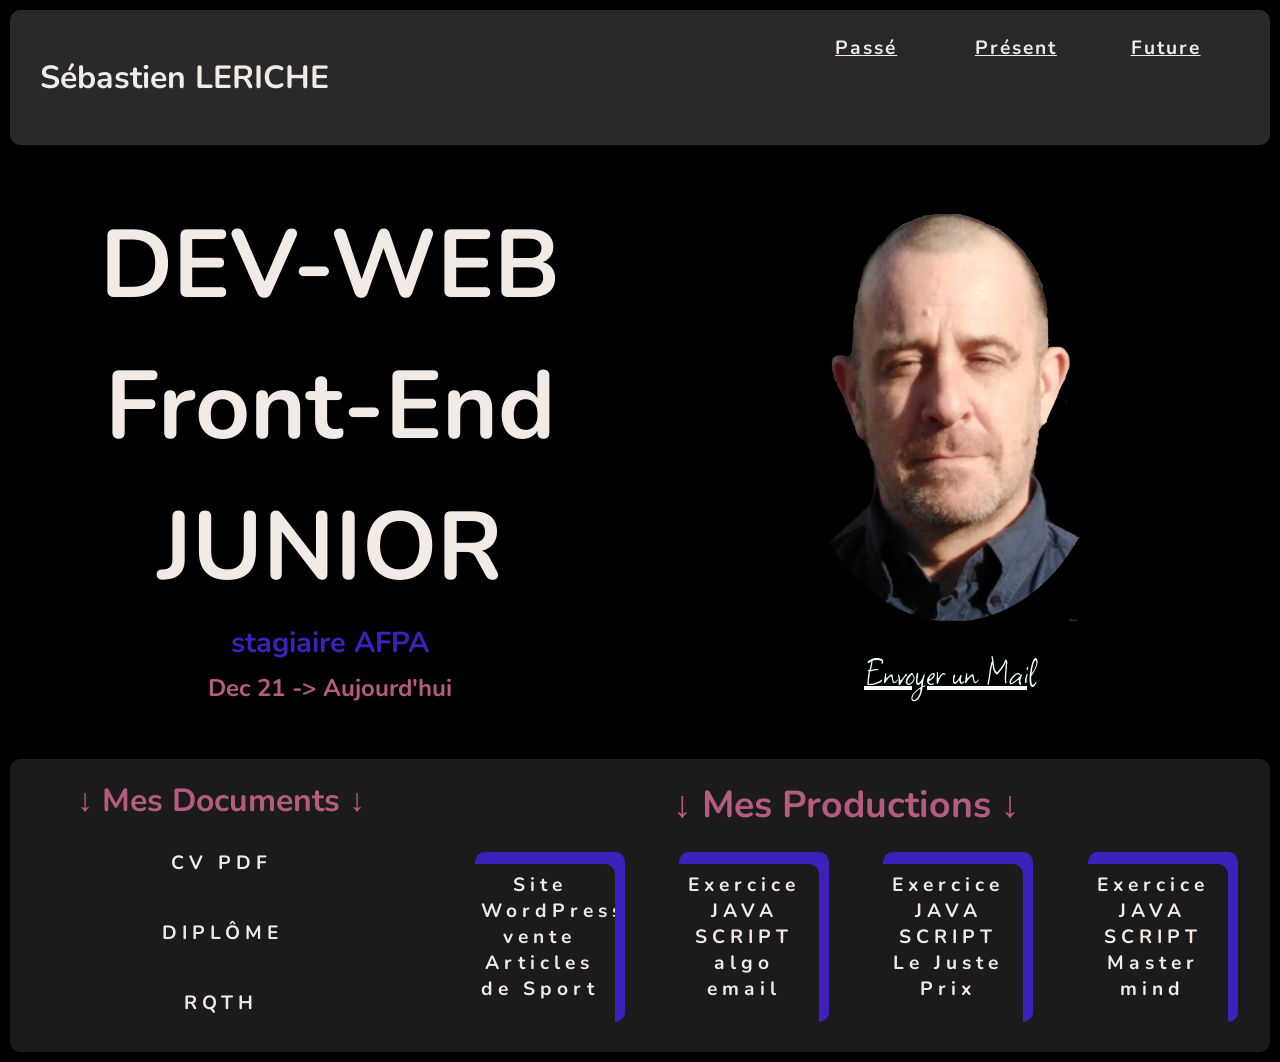
==== index.html @ edbfebfa "Add files via upload" ====
<!DOCTYPE html>
<html lang="fr">

<head>
    <meta charset="UTF-8" />
    <meta http-equiv="X-UA-Compatible" content="IE=edge" />
    <meta name="viewport" content="width=device-width, initial-scale=1.0" />
    <title>MonCVWEB</title>
    <link rel="stylesheet" href="style.css" />
</head>



<body>
    <nav>
        <div>
            <a href="./assets/docs/CV_2022-04-05_Sébastien_LERICHE.pdf" class="moa" id="bouton3" target="_blank">
                <h2>Sébastien LERICHE</h2>
            </a>

        </div>


        <ul>
            <li>
                <div>
                    <a href="./assets/images/MOIimg/manipTour.jpg" class="button3" id="bouton1" target="_blank"><span>Passé</span></a></div>
            </li>
            <li>
                <div>
                    <a href="./assets/images/MOIimg/moiBureau.jpg" class="button3" id="bouton2" target="_blank"><span>Présent</span></a></div>
            </li>
            <li>
                <div>
                    <a href="./assets/images/MOIimg/moi_future.jpg" class="button3" id="bouton3" target="_blank"><span>Future</span></a></div>
            </li>
        </ul>
    </nav>
    <header>
        <dsection class="header">
            <div class="header-left">
                <div class="header-left-container">
                    <h1>DEV-WEB</h1>
                    <h1>Front-End</h1>
                    <h1>JUNIOR</h1>
                    <h3>stagiaire AFPA</h3>
                    <h2>Dec 21 -> Aujourd'hui</h2>

                </div>
            </div>

            <div class="header-right">
                <div class="moi-mail">
                    <img src="assets/images/MOIimg/moiBCKpsdDetourePNG.png" alt="imageMoi" id="image-moi" />
                </div>
                <div class="lmessage">
                    <a href="mailto:sebmana21@gmail.com" target="_blank" style="color: azure;" class="menu">Envoyer un Mail</a>
                </div>

            </div>

            </section>
    </header>
    <section class="infos">
        <div class="infos-right">

            <div class="documents">
                <h3>&darr; Mes Documents &darr;</h3>

                <a href="./assets/docs/CV_2022-04-05_Sébastien_LERICHE.pdf" class="button" id="bouton3" target="_blank">CV PDF</a>
                <a href="./assets/docs/diplome.jpeg " class="button" id="bouton3" target="_blank">DIPLÔME</a>
                <a href="./assets/docs/RQTH.pdf " class="button" id="bouton3" target="_blank ">RQTH</a>
            </div>


        </div>

        </div>

        <div class="infos-left ">
            <div class="darr">
                <h3>&darr; Mes Productions &darr;</h3>
            </div>

            <div class="productions">

                <a href="https://newandisport.themecloud.dev/_tc/trial.php?t=0f11a50d" class="button2 " id="bouton1" target="_blank ">Site WordPress vente Articles de Sport</a>
                <a href="./assets/PROD/adresse-mail-valide/index.html " class="button2 " id="bouton1" target="_blank ">Exercice JAVA SCRIPT algo  email</a>
                <a href="./assets/PROD/le juste prix/index.html " class="button2 " id="bouton1" target="_blank "> Exercice JAVA SCRIPT Le Juste Prix</a>
                <a href="./assets/PROD/MasterMind/index.html " class="button2 " id="bouton1" target="_blank ">Exercice JAVA SCRIPT Master mind</a>


            </div>
        </div>

    </section>
</body>
<script src="main.js "></script>

</html>
---- style.css ----
/*ok on commence par spécifier la ou les police  en important en local*/

@font-face {
    font-family: "font-1";
    src: url(./assets/fonts/FontUnrar/Nunito/Nunito-VariableFont_wght.ttf);
}

@font-face {
    font-family: "font-2";
    src: url(./assets/fonts/FontUnrar/Square_Peg/SquarePeg-Regular.ttf);
}

* {
    font-family: "font-1";
    margin: 0;
    padding: 5px;
    box-sizing: border-box;
}

li {
    list-style: none;
    font-size: 1rem;
    font-weight: bold;
    cursor: pointer;
    color: #b55b82;
    text-align: center;
}


/* .monmail {
    cursor: pointer;
    font-size: 1.6rem;
    text-align: center;
    color: #5481f3;
    margin-right: 70px;
} */

body {
    min-height: 100vh;
    background: rgb(0, 0, 0);
    color: #f2ebe5;
}

nav {
    display: grid;
    grid-template-columns: 62% 38%;
    padding: 10px 20px;
    background: rgb(42, 41, 41);
    border-radius: 10px;
}

.moa {
    text-decoration: none;
}

nav ul {
    display: grid;
    grid-template-columns: 33% 33% 33%;
    text-decoration: underline;
}

nav h2 {
    font-size: 2rem;
    color: #f2ebe5;
}

span {
    pointer-events: none;
    font: size 0.5em;
    position: relative;
}

#bouton1 {
    position: relative;
    overflow: hidden;
    background: none;
    color: #f2ebe5;
    font-size: 1.2rem;
    cursor: pointer;
    border-radius: 10px;
    outline: none;
    border: none;
    padding: 0.5rem 1rem;
}

#bouton2 {
    position: relative;
    overflow: hidden;
    background: none;
    color: #f2ebe5;
    font-size: 1.2rem;
    cursor: pointer;
    border-radius: 10px;
    outline: none;
    border: none;
    padding: 0.5rem 1rem;
}

#bouton3 {
    position: relative;
    overflow: hidden;
    background: none;
    color: #f2ebe5;
    font-size: 1.2rem;
    cursor: pointer;
    border-radius: 10px;
    outline: none;
    border: none;
    padding: 0.5rem 1rem;
}

#bouton1::before {
    --size: 0;
    content: "";
    position: absolute;
    left: var(--y);
    top: var(--y);
    background: radial-gradient(circle closest-side, #b55b82, transparent);
    width: var(--size);
    height: var(--size);
    transform: translate(-50%, -50%);
    transform: 0.2s ease;
}

#bouton2::before {
    --size: 0;
    content: "";
    position: absolute;
    left: var(--y);
    top: var(--y);
    background: radial-gradient(circle closest-side, #b55b82, transparent);
    width: var(--size);
    height: var(--size);
    transform: translate(-50%, -50%);
    transform: 0.2s ease;
}

#bouton3::before {
    --size: 0;
    content: "";
    position: absolute;
    left: var(--y);
    top: var(--y);
    background: radial-gradient(circle closest-side, #b55b82, transparent);
    width: var(--size);
    height: var(--size);
    transform: translate(-50%, -50%);
    transform: 0.2s ease;
}

#bouton1:hover::before {
    --size: 200px;
}

#bouton2:hover::before {
    --size: 200px;
}

#bouton3:hover::before {
    --size: 200px;
}

.menu {
    display: flex;
    text-align: center;
    font-family: "font-2", sans-serif;
    font-size: 2.5rem;
    text-align: center;
}


/* .header {
    display: flex;
    justify-content: space-around;
    margin: 30px auto;
} */

.header {
    display: flex;
    flex-direction: row;
    justify-content: space-around;
    align-items: center;
    margin: 30px auto;
}

.header-left-container {
    display: flex;
    flex-direction: column;
    align-items: center;
    justify-content: space-around;
    height: 80%;
    width: 100%;
}

.header-left {
    display: flex;
    justify-content: space-around;
    width: 100%;
}

h1 {
    font-size: 6rem;
    color: #f2ebe5;
}

.header-right {
    width: 100%;
}

p {
    text-align: center;
    width: 100%;
}

#image-moi {
    width: 100%;
    margin: 0 auto;
}

.lmessage {
    display: flex;
    justify-content: center;
    width: 100%;
    margin: 0 auto;
}

.header-left-container h3 {
    color: #3e21bd;
    font-size: 1.8rem;
}

.header-left-container h2 {
    color: #b55b82;
    font-size: 1.5rem;
}

.infos {
    display: flex;
    background: rgb(28, 27, 27);
    border-radius: 10px;
}

.infos-left {
    width: 67%;
}

.darr {
    font-size: 2rem;
    display: flex;
    flex-direction: column;
    align-items: center;
    color: #b55b82;
}

.productions {
    display: flex;
    flex-direction: row;
    align-items: center;
    justify-content: space-around;
    height: 80%;
    width: 100%;
}

.h4 {
    color: red;
}

.infos-right {
    width: 33%;
    display: flex;
    flex-direction: row;
    align-items: center;
}

.documents h3 {
    font-size: 2rem;
}

.documents {
    display: flex;
    flex-direction: column;
    align-items: center;
    justify-content: space-around;
    height: 100%;
    width: 100%;
    color: #b55b82;
}

.button {
    cursor: pointer;
    border: none;
    background: #b55b82;
    color: #f2ebe5;
    width: 150px;
    height: 40px;
    padding: 10px 0;
    border-radius: 5px;
    font-weight: bold;
    letter-spacing: 5px;
    text-align: center;
    margin: 15px;
    text-decoration: none;
}

.button2 {
    cursor: pointer;
    border: none;
    background: #386df2;
    color: #f2ebe5;
    width: 150px;
    height: 170px;
    padding: 10px 0;
    border-radius: 5px;
    font-weight: bold;
    letter-spacing: 5px;
    margin: 5px;
    text-align: center;
    text-decoration: none;
    box-shadow: 10px -12px #3e21bd;
}

.button3 {
    cursor: pointer;
    border: none;
    background: #386df2;
    color: #f2ebe5;
    width: 150px;
    height: 170px;
    /* padding: 10px 0; */
    border-radius: 20px;
    font-weight: bold;
    letter-spacing: 2px;
    /* margin: 5px; */
    text-align: center;
    text-decoration: none;
}


/*************RESPONSIVE*******************/

@media screen and (max-width: 870px) {
    h1 {
        font-size: 2rem;
    }
}

@media screen and (max-width: 592px) {
    nav {
        display: flex;
        flex-direction: column;
    }
    nav ul {
        font-size: 0.3rem;
        display: flex;
        flex-direction: column;
    }
    .header {
        display: block;
        align-items: center;
    }
    .infos {
        display: block;
        align-items: center;
        text-align: center;
    }
    .infos-right {
        margin-left: 50px;
    }
    .infos-left {
        margin-left: 50px;
    }
    .documents {
        display: flex;
        flex-direction: column;
        align-items: baseline;
        justify-content: space-around;
        height: 100%;
        width: 100%;
    }
    .productions {
        display: flex;
        flex-direction: column;
        align-items: center;
        justify-content: space-around;
        height: 100%;
        width: 100%;
    }
    nav h2 {
        text-align: center;
        align-items: center;
    }
    header h2 {
        text-align: center;
    }
}
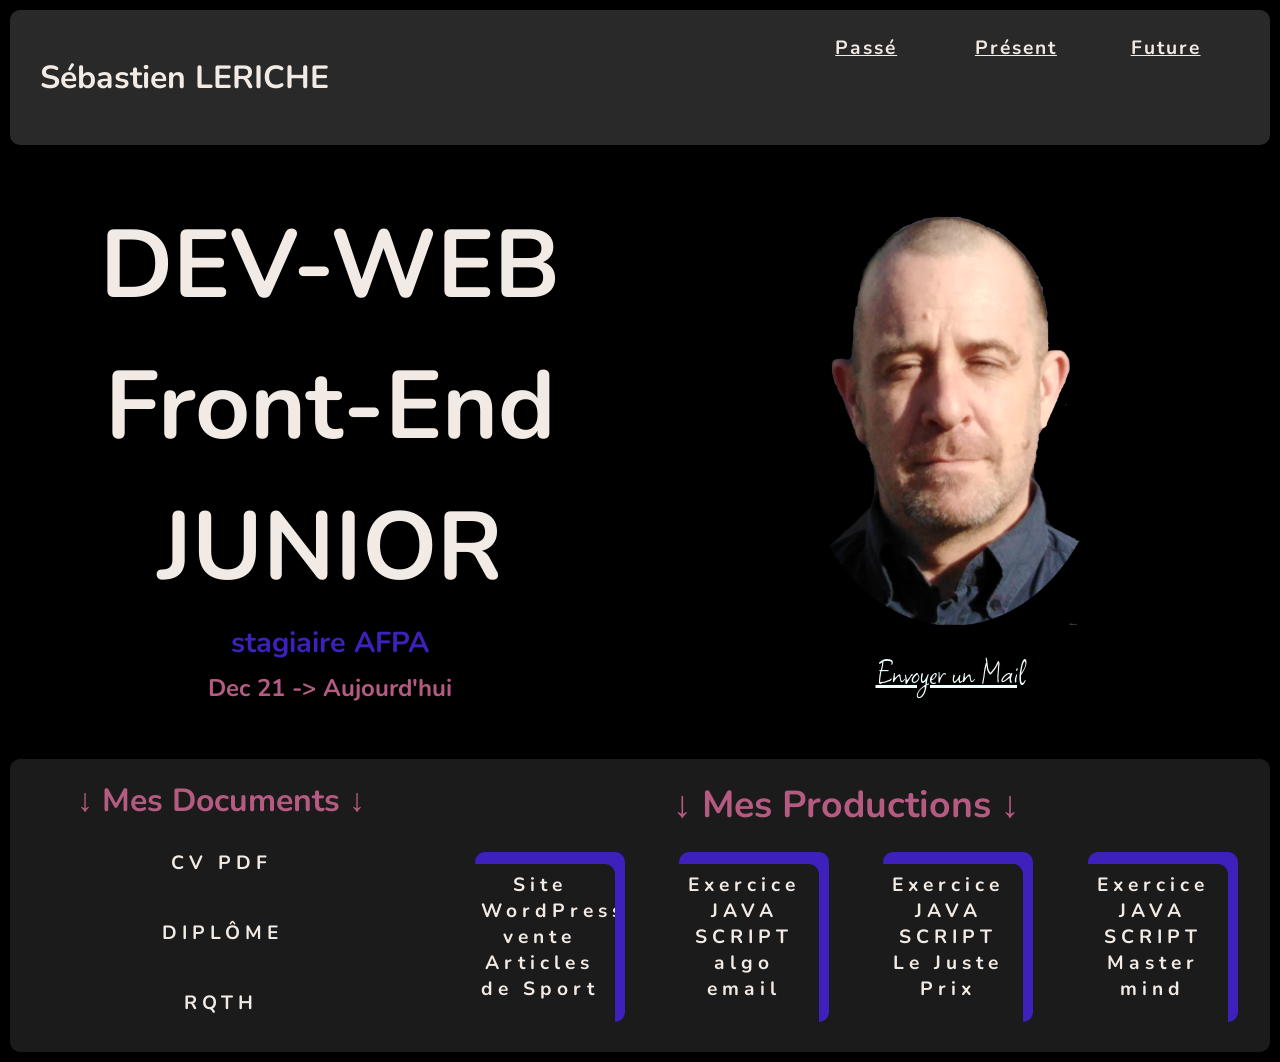
==== commit f5bd08ba: "Add files via upload" ====
--- a/index.html
+++ b/index.html
@@ -54,7 +54,7 @@
                     <img src="assets/images/MOIimg/moiBCKpsdDetourePNG.png" alt="imageMoi" id="image-moi" />
                 </div>
                 <div class="lmessage">
-                    <a href="mailto:sebmana21@gmail.com" target="_blank" style="color: azure;" class="menu">Envoyer un Mail</a>
+                    <a href="mailto:sebmana21@gmail.com" target="_blank" id="idmenu" style="color: azure;">Envoyer un Mail</a>
                 </div>
 
             </div>
--- a/style.css
+++ b/style.css
@@ -160,14 +160,6 @@
     --size: 200px;
 }
 
-.menu {
-    display: flex;
-    text-align: center;
-    font-family: "font-2", sans-serif;
-    font-size: 2.5rem;
-    text-align: center;
-}
-
 
 /* .header {
     display: flex;
@@ -218,10 +210,17 @@
 }
 
 .lmessage {
+    font-family: "font-2", sans-serif;
+    font-size: 2.2rem;
     display: flex;
     justify-content: center;
     width: 100%;
     margin: 0 auto;
+    text-align: center;
+}
+
+#idmenu {
+    font-family: "font-2", sans-serif;
 }
 
 .header-left-container h3 {
@@ -392,4 +391,7 @@
     header h2 {
         text-align: center;
     }
+    .lmessage {
+        font-size: 1rem;
+    }
 }
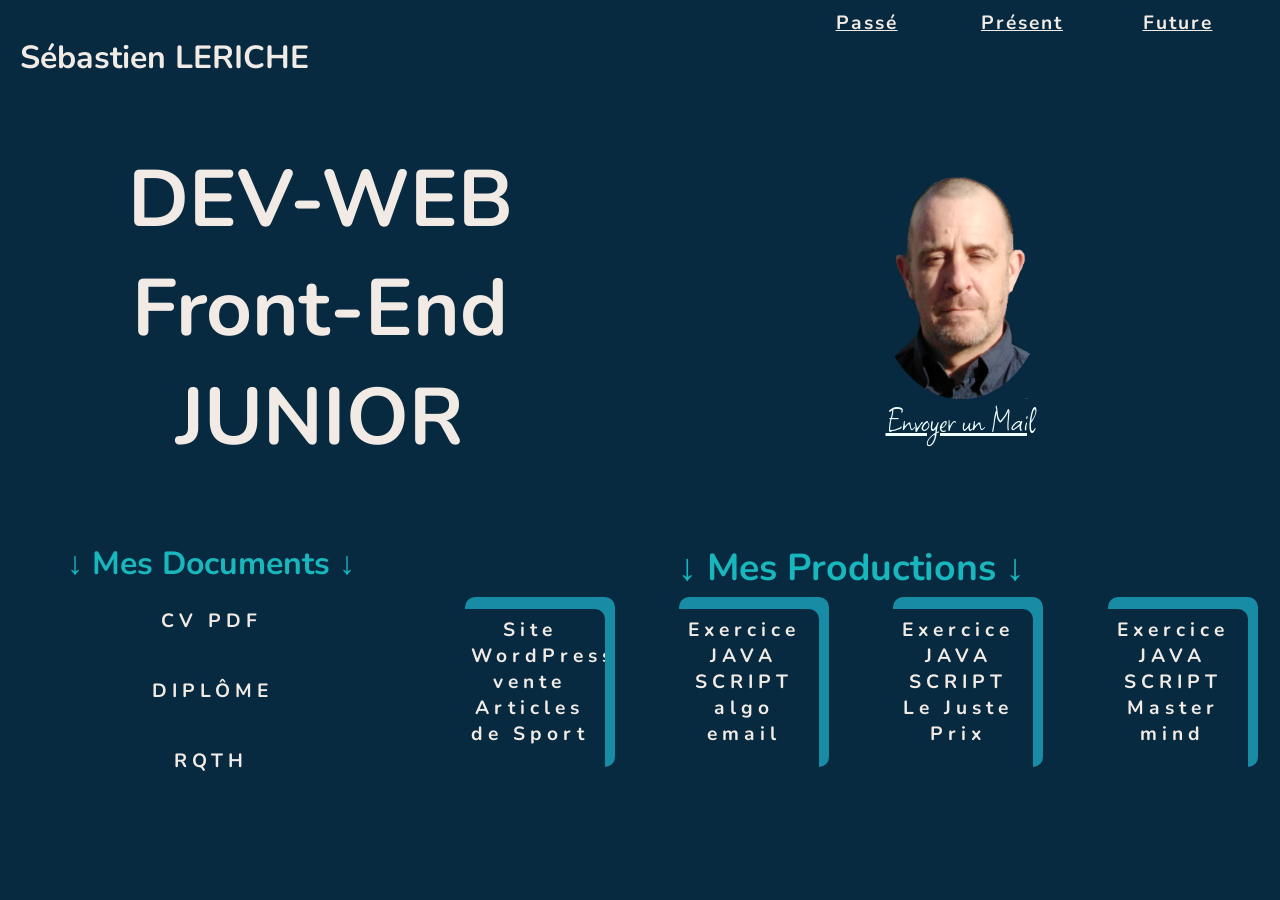
==== commit 3352b7ad: "Add files via upload" ====
--- a/index.html
+++ b/index.html
@@ -43,8 +43,6 @@
                     <h1>DEV-WEB</h1>
                     <h1>Front-End</h1>
                     <h1>JUNIOR</h1>
-                    <h3>stagiaire AFPA</h3>
-                    <h2>Dec 21 -> Aujourd'hui</h2>
 
                 </div>
             </div>
@@ -53,11 +51,20 @@
                 <div class="moi-mail">
                     <img src="assets/images/MOIimg/moiBCKpsdDetourePNG.png" alt="imageMoi" id="image-moi" />
                 </div>
+                <!-- <div class="stagiaire">
+                    <h3>stagiaire AFPA</h3>
+                    <h2>Dec 21 -> Aujourd'hui</h2>
+                </div> -->
+
+
                 <div class="lmessage">
                     <a href="mailto:sebmana21@gmail.com" target="_blank" id="idmenu" style="color: azure;">Envoyer un Mail</a>
                 </div>
 
             </div>
+
+            </section>
+            <section class="separation">
 
             </section>
     </header>
--- a/style.css
+++ b/style.css
@@ -13,7 +13,8 @@
 * {
     font-family: "font-1";
     margin: 0;
-    padding: 5px;
+    /* à la base le padding est à 5px */
+    padding: 0;
     box-sizing: border-box;
 }
 
@@ -22,7 +23,7 @@
     font-size: 1rem;
     font-weight: bold;
     cursor: pointer;
-    color: #b55b82;
+    color: #18b7be;
     text-align: center;
 }
 
@@ -36,8 +37,8 @@
 } */
 
 body {
-    min-height: 100vh;
-    background: rgb(0, 0, 0);
+    /* min-height: 100vh; */
+    background: #072a40;
     color: #f2ebe5;
 }
 
@@ -45,7 +46,7 @@
     display: grid;
     grid-template-columns: 62% 38%;
     padding: 10px 20px;
-    background: rgb(42, 41, 41);
+    background: #072a40;
     border-radius: 10px;
 }
 
@@ -115,7 +116,7 @@
     position: absolute;
     left: var(--y);
     top: var(--y);
-    background: radial-gradient(circle closest-side, #b55b82, transparent);
+    background: radial-gradient(circle closest-side, #3498c6, transparent);
     width: var(--size);
     height: var(--size);
     transform: translate(-50%, -50%);
@@ -128,7 +129,7 @@
     position: absolute;
     left: var(--y);
     top: var(--y);
-    background: radial-gradient(circle closest-side, #b55b82, transparent);
+    background: radial-gradient(circle closest-side, #3498c6, transparent);
     width: var(--size);
     height: var(--size);
     transform: translate(-50%, -50%);
@@ -141,7 +142,7 @@
     position: absolute;
     left: var(--y);
     top: var(--y);
-    background: radial-gradient(circle closest-side, #b55b82, transparent);
+    background: radial-gradient(circle closest-side, #3498c6, transparent);
     width: var(--size);
     height: var(--size);
     transform: translate(-50%, -50%);
@@ -191,7 +192,7 @@
 }
 
 h1 {
-    font-size: 6rem;
+    font-size: 5rem;
     color: #f2ebe5;
 }
 
@@ -205,8 +206,15 @@
 }
 
 #image-moi {
-    width: 100%;
+    display: flex;
+    width: 50%;
     margin: 0 auto;
+    align-items: center;
+}
+
+.stagiaire {
+    display: flex;
+    align-items: center;
 }
 
 .lmessage {
@@ -224,18 +232,19 @@
 }
 
 .header-left-container h3 {
-    color: #3e21bd;
+    color: #178ca4;
     font-size: 1.8rem;
 }
 
 .header-left-container h2 {
-    color: #b55b82;
+    color: #18b7be;
     font-size: 1.5rem;
 }
 
 .infos {
-    display: flex;
-    background: rgb(28, 27, 27);
+    margin-top: 70px;
+    display: flex;
+    background: #072a40;
     border-radius: 10px;
 }
 
@@ -248,7 +257,7 @@
     display: flex;
     flex-direction: column;
     align-items: center;
-    color: #b55b82;
+    color: #18b7be;
 }
 
 .productions {
@@ -282,13 +291,13 @@
     justify-content: space-around;
     height: 100%;
     width: 100%;
-    color: #b55b82;
+    color: #18b7be;
 }
 
 .button {
     cursor: pointer;
     border: none;
-    background: #b55b82;
+    background: #18b7be;
     color: #f2ebe5;
     width: 150px;
     height: 40px;
@@ -304,7 +313,7 @@
 .button2 {
     cursor: pointer;
     border: none;
-    background: #386df2;
+    background: #18b7be;
     color: #f2ebe5;
     width: 150px;
     height: 170px;
@@ -315,13 +324,13 @@
     margin: 5px;
     text-align: center;
     text-decoration: none;
-    box-shadow: 10px -12px #3e21bd;
+    box-shadow: 10px -12px #178ca4;
 }
 
 .button3 {
     cursor: pointer;
     border: none;
-    background: #386df2;
+    background: #178ca4;
     color: #f2ebe5;
     width: 150px;
     height: 170px;
@@ -392,6 +401,6 @@
         text-align: center;
     }
     .lmessage {
-        font-size: 1rem;
+        font-size: 0.9rem;
     }
 }
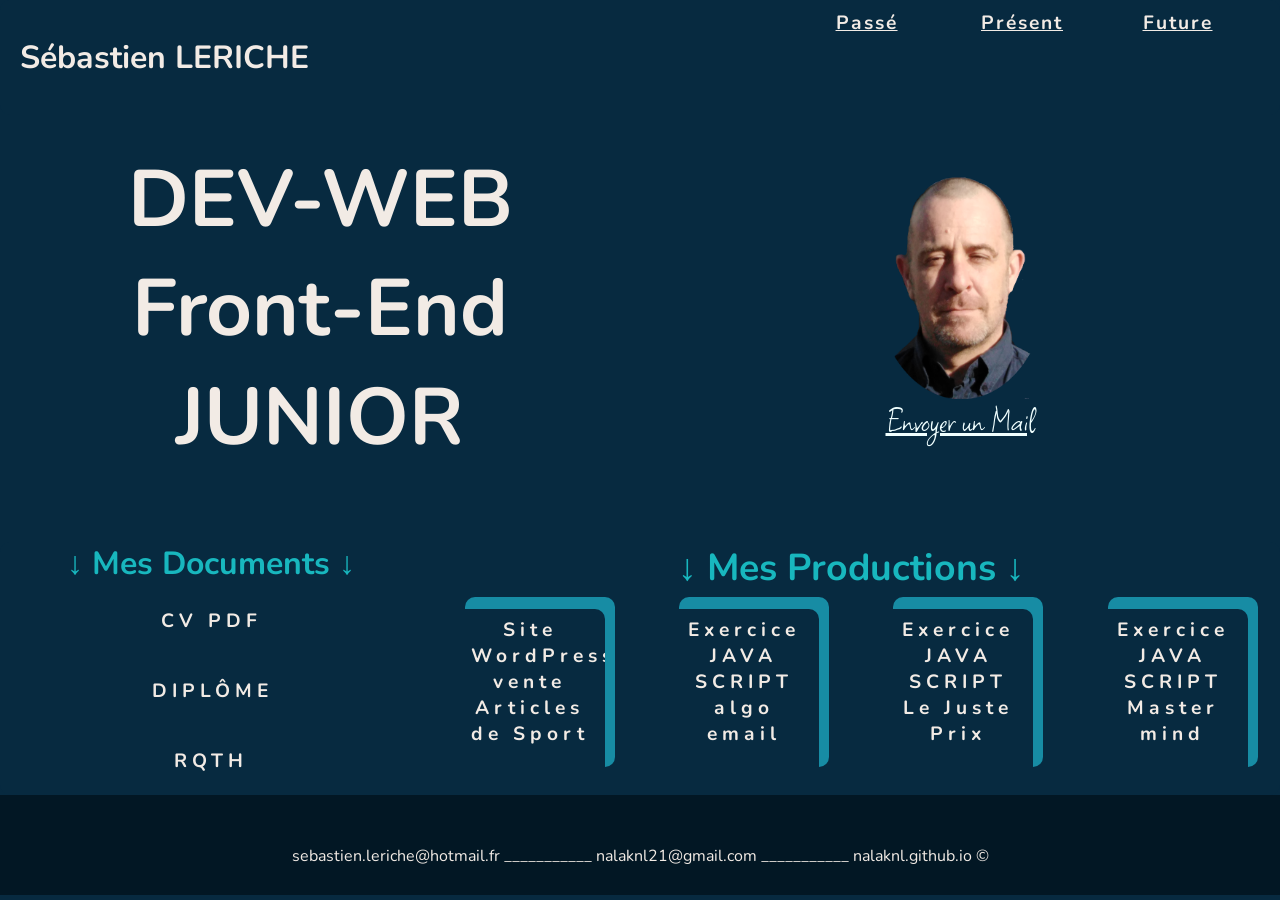
==== commit e1b71200: "Add files via upload" ====
--- a/index.html
+++ b/index.html
@@ -101,6 +101,14 @@
         </div>
 
     </section>
+    <footer>
+        <div class="copydroit">
+
+            <p id="rcopy">sebastien.leriche@hotmail.fr ___________ nalaknl21@gmail.com ___________ nalaknl.github.io ©</p>
+
+
+        </div>
+    </footer>
 </body>
 <script src="main.js "></script>
 
--- a/style.css
+++ b/style.css
@@ -343,6 +343,21 @@
     text-decoration: none;
 }
 
+.copydroit {
+    display: flex;
+    background: #021724;
+    height: 100px;
+}
+
+.copytxt {
+    padding-top: 50px;
+}
+
+#rcopy {
+    padding-top: 50px;
+    text-align: center;
+}
+
 
 /*************RESPONSIVE*******************/
 
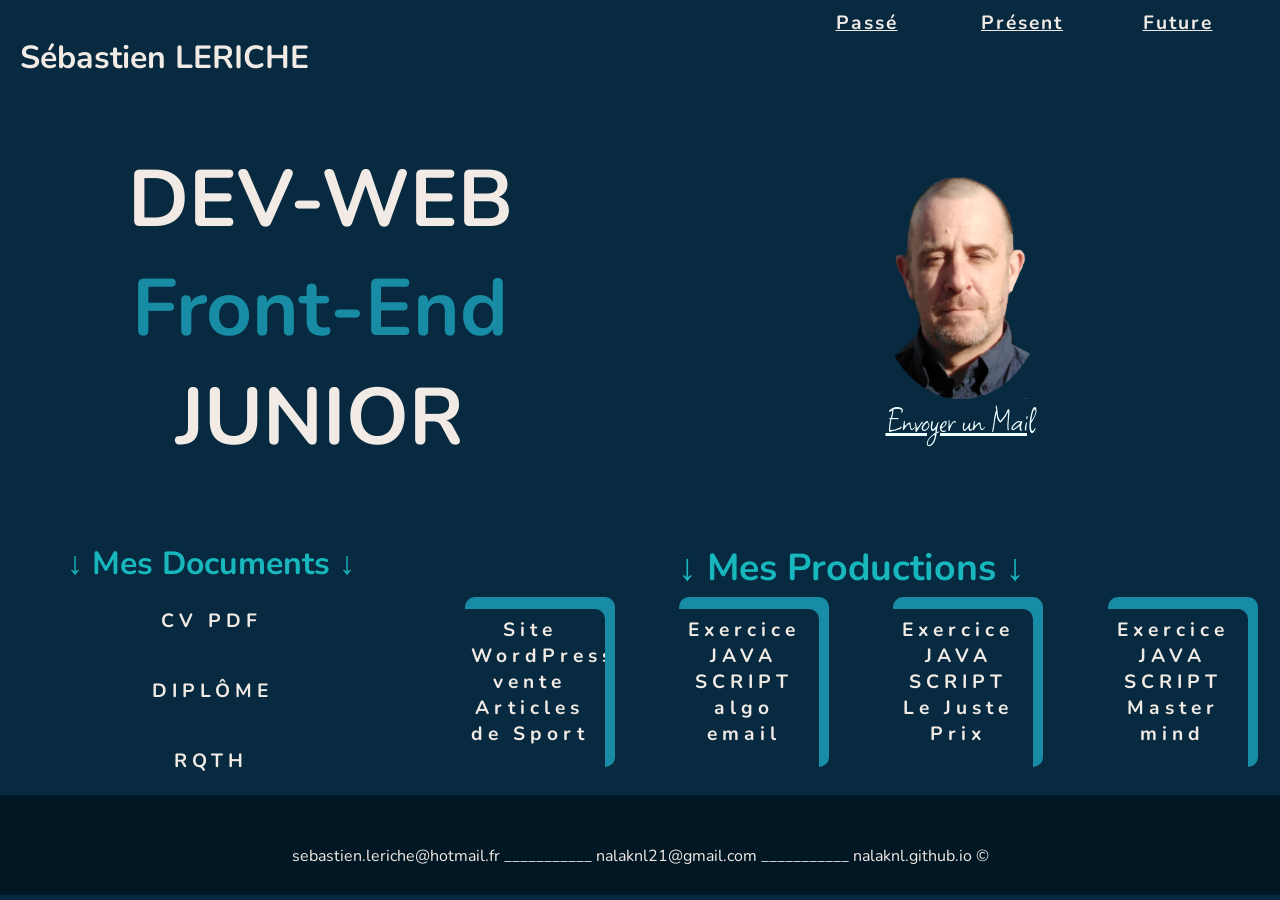
==== commit 40a0a97c: "Add files via upload" ====
--- a/index.html
+++ b/index.html
@@ -41,7 +41,7 @@
             <div class="header-left">
                 <div class="header-left-container">
                     <h1>DEV-WEB</h1>
-                    <h1>Front-End</h1>
+                    <h1 id="coldif">Front-End</h1>
                     <h1>JUNIOR</h1>
 
                 </div>
--- a/style.css
+++ b/style.css
@@ -196,6 +196,10 @@
     color: #f2ebe5;
 }
 
+#coldif {
+    color: #178ca4;
+}
+
 .header-right {
     width: 100%;
 }
@@ -387,7 +391,7 @@
         text-align: center;
     }
     .infos-right {
-        margin-left: 50px;
+        margin-left: 70px;
     }
     .infos-left {
         margin-left: 50px;
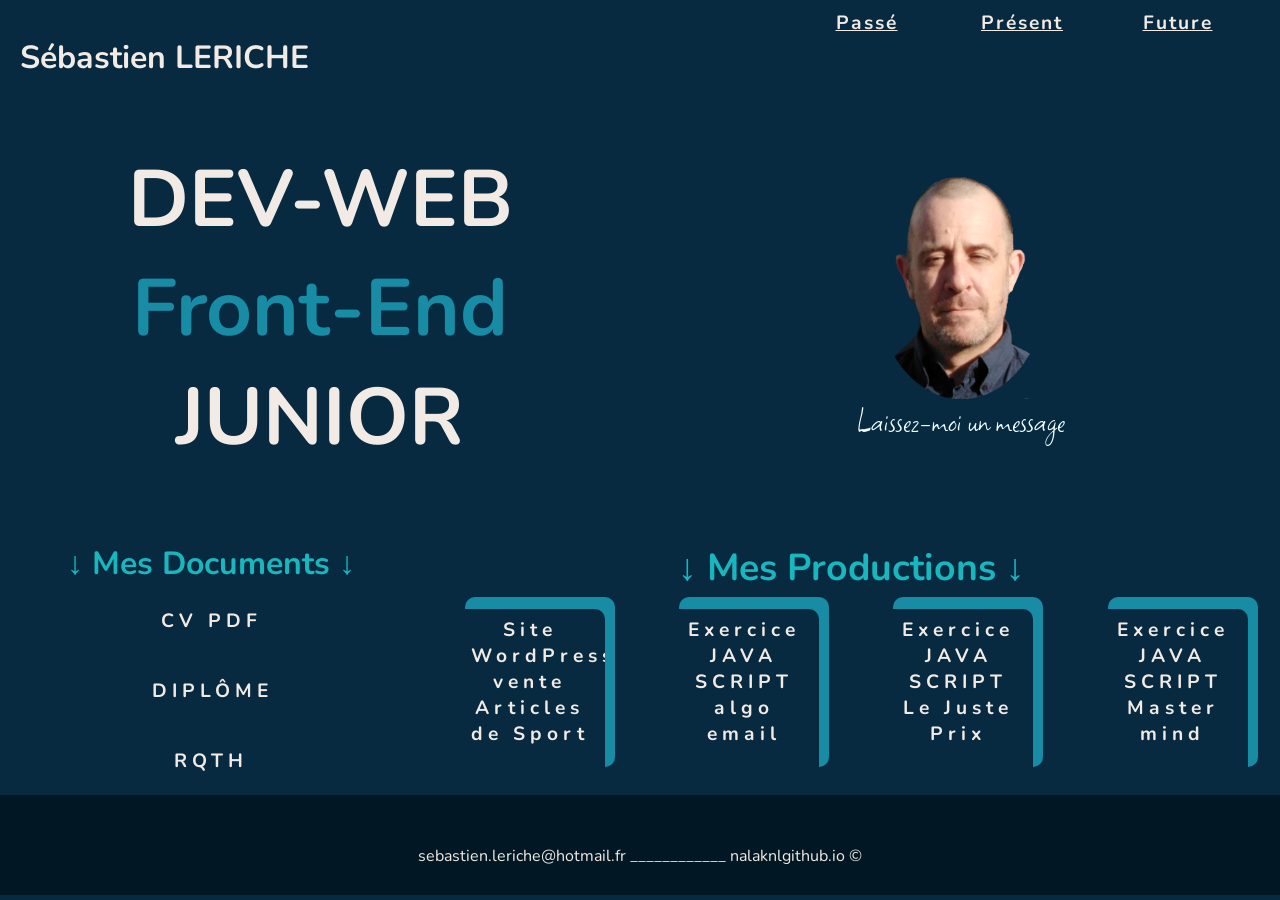
==== commit 26cc3929: "Add files via upload" ====
--- a/index.html
+++ b/index.html
@@ -58,7 +58,8 @@
 
 
                 <div class="lmessage">
-                    <a href="mailto:sebmana21@gmail.com" target="_blank" id="idmenu" style="color: azure;">Envoyer un Mail</a>
+                    <a href="mailto:sebmana21@gmail.com" target="_blank" id="idmenu" style="color: azure;">
+                        Laissez-moi un message</a>
                 </div>
 
             </div>
@@ -92,9 +93,11 @@
             <div class="productions">
 
                 <a href="https://newandisport.themecloud.dev/_tc/trial.php?t=0f11a50d" class="button2 " id="bouton1" target="_blank ">Site WordPress vente Articles de Sport</a>
-                <a href="./assets/PROD/adresse-mail-valide/index.html " class="button2 " id="bouton1" target="_blank ">Exercice JAVA SCRIPT algo  email</a>
-                <a href="./assets/PROD/le juste prix/index.html " class="button2 " id="bouton1" target="_blank "> Exercice JAVA SCRIPT Le Juste Prix</a>
-                <a href="./assets/PROD/MasterMind/index.html " class="button2 " id="bouton1" target="_blank ">Exercice JAVA SCRIPT Master mind</a>
+                <a href="./assets/PROD/adresse-mail-valide/index.html " class="button2 " id="bouton1" target="_blank ">Exercice JAVA SCRIPT algo email</a>
+                <a href="./assets/PROD/le juste prix/index.html " class="button2 " id="bouton1" target="_blank ">
+                    Exercice JAVA SCRIPT Le Juste Prix</a>
+                <a href="./assets/PROD/MasterMind/index.html " class="button2 " id="bouton1" target="_blank ">Exercice
+                    JAVA SCRIPT Master mind</a>
 
 
             </div>
@@ -104,7 +107,7 @@
     <footer>
         <div class="copydroit">
 
-            <p id="rcopy">sebastien.leriche@hotmail.fr ___________ nalaknl21@gmail.com ___________ nalaknl.github.io ©</p>
+            <p id="rcopy">sebastien.leriche@hotmail.fr ____________ nalaknlgithub.io ©</p>
 
 
         </div>
--- a/style.css
+++ b/style.css
@@ -231,8 +231,13 @@
     text-align: center;
 }
 
+.lmessage:hover {
+    transform: scale(1.2);
+}
+
 #idmenu {
     font-family: "font-2", sans-serif;
+    text-decoration: none;
 }
 
 .header-left-container h3 {
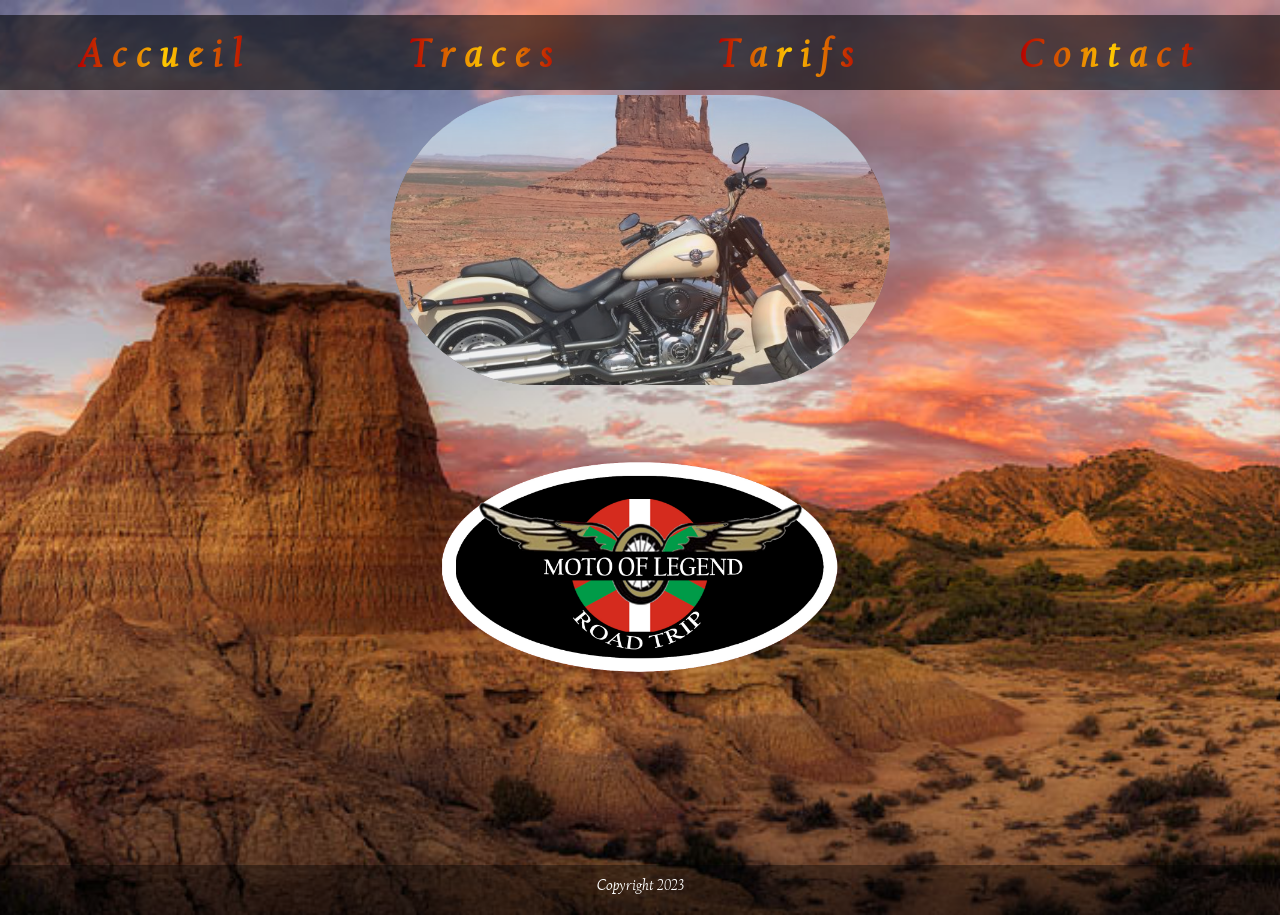
==== commit a62e87d8: "premier" ====
--- a/index.html
+++ b/index.html
@@ -1,118 +1,52 @@
-<!DOCTYPE html>
-<html lang="fr">
-
-<head>
-    <meta charset="UTF-8" />
-    <meta http-equiv="X-UA-Compatible" content="IE=edge" />
-    <meta name="viewport" content="width=device-width, initial-scale=1.0" />
-    <title>MonCVWEB</title>
-    <link rel="stylesheet" href="style.css" />
-</head>
-
-
-
-<body>
-    <nav>
-        <div>
-            <a href="./assets/docs/CV_2022-04-05_Sébastien_LERICHE.pdf" class="moa" id="bouton3" target="_blank">
-                <h2>Sébastien LERICHE</h2>
-            </a>
-
-        </div>
-
-
-        <ul>
-            <li>
-                <div>
-                    <a href="./assets/images/MOIimg/manipTour.jpg" class="button3" id="bouton1" target="_blank"><span>Passé</span></a></div>
-            </li>
-            <li>
-                <div>
-                    <a href="./assets/images/MOIimg/moiBureau.jpg" class="button3" id="bouton2" target="_blank"><span>Présent</span></a></div>
-            </li>
-            <li>
-                <div>
-                    <a href="./assets/images/MOIimg/moi_future.jpg" class="button3" id="bouton3" target="_blank"><span>Future</span></a></div>
-            </li>
-        </ul>
-    </nav>
-    <header>
-        <dsection class="header">
-            <div class="header-left">
-                <div class="header-left-container">
-                    <h1>DEV-WEB</h1>
-                    <h1 id="coldif">Front-End</h1>
-                    <h1>JUNIOR</h1>
-
-                </div>
-            </div>
-
-            <div class="header-right">
-                <div class="moi-mail">
-                    <img src="assets/images/MOIimg/moiBCKpsdDetourePNG.png" alt="imageMoi" id="image-moi" />
-                </div>
-                <!-- <div class="stagiaire">
-                    <h3>stagiaire AFPA</h3>
-                    <h2>Dec 21 -> Aujourd'hui</h2>
-                </div> -->
-
-
-                <div class="lmessage">
-                    <a href="mailto:sebmana21@gmail.com" target="_blank" id="idmenu" style="color: azure;">
-                        Laissez-moi un message</a>
-                </div>
-
-            </div>
-
-            </section>
-            <section class="separation">
-
-            </section>
-    </header>
-    <section class="infos">
-        <div class="infos-right">
-
-            <div class="documents">
-                <h3>&darr; Mes Documents &darr;</h3>
-
-                <a href="./assets/docs/CV_2022-04-05_Sébastien_LERICHE.pdf" class="button" id="bouton3" target="_blank">CV PDF</a>
-                <a href="./assets/docs/diplome.jpeg " class="button" id="bouton3" target="_blank">DIPLÔME</a>
-                <a href="./assets/docs/RQTH.pdf " class="button" id="bouton3" target="_blank ">RQTH</a>
-            </div>
-
-
-        </div>
-
-        </div>
-
-        <div class="infos-left ">
-            <div class="darr">
-                <h3>&darr; Mes Productions &darr;</h3>
-            </div>
-
-            <div class="productions">
-
-                <a href="https://newandisport.themecloud.dev/_tc/trial.php?t=0f11a50d" class="button2 " id="bouton1" target="_blank ">Site WordPress vente Articles de Sport</a>
-                <a href="./assets/PROD/adresse-mail-valide/index.html " class="button2 " id="bouton1" target="_blank ">Exercice JAVA SCRIPT algo email</a>
-                <a href="./assets/PROD/le juste prix/index.html " class="button2 " id="bouton1" target="_blank ">
-                    Exercice JAVA SCRIPT Le Juste Prix</a>
-                <a href="./assets/PROD/MasterMind/index.html " class="button2 " id="bouton1" target="_blank ">Exercice
-                    JAVA SCRIPT Master mind</a>
-
-
-            </div>
-        </div>
-
-    </section>
-    <footer>
-        <div class="copydroit">
-
-            <p id="rcopy">sebastien.leriche@hotmail.fr ____________ nalaknlgithub.io ©</p>
-
-
-        </div>
-    </footer>
-</body>
-<script src="main.js "></script>
-
+<!DOCTYPE html>
+<html lang="en">
+
+<head>
+  <meta charset="UTF-8">
+  <meta http-equiv="X-UA-Compatible" content="IE=edge">
+  <meta name="viewport" content="width=device-width, initial-scale=1.0">
+  <title>Document</title>
+  <link rel="stylesheet" href="./style.css">
+
+</head>
+
+
+<body>
+  <nav class="nav">
+    <a href="#"> <span>Accueil</span></a>
+    <a href="#"> <span>Traces</span></a>
+    <a href="#"> <span>Tarifs</span></a>
+    <a href="#"> <span>Contact</span></a>
+  </nav>
+
+
+  <div class="container">
+
+
+    <div class="container-middle">
+      <div class="carousel">
+        <img src="./assets/images/harley-600028_960_720.jpg" alt="Image 1">
+        <img src=" ./assets/images/HD_Group3_Day1-46.jpg" alt="Image 2">
+        <img src=" ./assets/images/IMG_3948.jpg" alt="Image 3">
+      </div>
+    </div>
+    <div class="container-top">
+      <div class="golo">
+        <img src="./assets/logo/logo-roadtrip-001-moto-droit_CMIEUX!!!PNG.png" alt="">
+      </div>
+    </div>
+
+  </div>
+
+  <footer>
+    <div class="copyright">Copyright 2023</div>
+  </footer>
+
+
+  <script src="./index.js"></script>
+
+</body>
+
+
+
 </html>
--- a/style.css
+++ b/style.css
@@ -1,430 +1,141 @@
-/*ok on commence par spécifier la ou les police  en important en local*/
-
-@font-face {
-    font-family: "font-1";
-    src: url(./assets/fonts/FontUnrar/Nunito/Nunito-VariableFont_wght.ttf);
-}
-
-@font-face {
-    font-family: "font-2";
-    src: url(./assets/fonts/FontUnrar/Square_Peg/SquarePeg-Regular.ttf);
-}
-
-* {
-    font-family: "font-1";
-    margin: 0;
-    /* à la base le padding est à 5px */
-    padding: 0;
-    box-sizing: border-box;
-}
-
-li {
-    list-style: none;
-    font-size: 1rem;
-    font-weight: bold;
-    cursor: pointer;
-    color: #18b7be;
-    text-align: center;
-}
-
-
-/* .monmail {
-    cursor: pointer;
-    font-size: 1.6rem;
-    text-align: center;
-    color: #5481f3;
-    margin-right: 70px;
-} */
-
-body {
-    /* min-height: 100vh; */
-    background: #072a40;
-    color: #f2ebe5;
-}
-
-nav {
-    display: grid;
-    grid-template-columns: 62% 38%;
-    padding: 10px 20px;
-    background: #072a40;
-    border-radius: 10px;
-}
-
-.moa {
-    text-decoration: none;
-}
-
-nav ul {
-    display: grid;
-    grid-template-columns: 33% 33% 33%;
-    text-decoration: underline;
-}
-
-nav h2 {
-    font-size: 2rem;
-    color: #f2ebe5;
-}
-
-span {
-    pointer-events: none;
-    font: size 0.5em;
-    position: relative;
-}
-
-#bouton1 {
-    position: relative;
-    overflow: hidden;
-    background: none;
-    color: #f2ebe5;
-    font-size: 1.2rem;
-    cursor: pointer;
-    border-radius: 10px;
-    outline: none;
-    border: none;
-    padding: 0.5rem 1rem;
-}
-
-#bouton2 {
-    position: relative;
-    overflow: hidden;
-    background: none;
-    color: #f2ebe5;
-    font-size: 1.2rem;
-    cursor: pointer;
-    border-radius: 10px;
-    outline: none;
-    border: none;
-    padding: 0.5rem 1rem;
-}
-
-#bouton3 {
-    position: relative;
-    overflow: hidden;
-    background: none;
-    color: #f2ebe5;
-    font-size: 1.2rem;
-    cursor: pointer;
-    border-radius: 10px;
-    outline: none;
-    border: none;
-    padding: 0.5rem 1rem;
-}
-
-#bouton1::before {
-    --size: 0;
-    content: "";
-    position: absolute;
-    left: var(--y);
-    top: var(--y);
-    background: radial-gradient(circle closest-side, #3498c6, transparent);
-    width: var(--size);
-    height: var(--size);
-    transform: translate(-50%, -50%);
-    transform: 0.2s ease;
-}
-
-#bouton2::before {
-    --size: 0;
-    content: "";
-    position: absolute;
-    left: var(--y);
-    top: var(--y);
-    background: radial-gradient(circle closest-side, #3498c6, transparent);
-    width: var(--size);
-    height: var(--size);
-    transform: translate(-50%, -50%);
-    transform: 0.2s ease;
-}
-
-#bouton3::before {
-    --size: 0;
-    content: "";
-    position: absolute;
-    left: var(--y);
-    top: var(--y);
-    background: radial-gradient(circle closest-side, #3498c6, transparent);
-    width: var(--size);
-    height: var(--size);
-    transform: translate(-50%, -50%);
-    transform: 0.2s ease;
-}
-
-#bouton1:hover::before {
-    --size: 200px;
-}
-
-#bouton2:hover::before {
-    --size: 200px;
-}
-
-#bouton3:hover::before {
-    --size: 200px;
-}
-
-
-/* .header {
-    display: flex;
-    justify-content: space-around;
-    margin: 30px auto;
-} */
-
-.header {
-    display: flex;
-    flex-direction: row;
-    justify-content: space-around;
-    align-items: center;
-    margin: 30px auto;
-}
-
-.header-left-container {
-    display: flex;
-    flex-direction: column;
-    align-items: center;
-    justify-content: space-around;
-    height: 80%;
-    width: 100%;
-}
-
-.header-left {
-    display: flex;
-    justify-content: space-around;
-    width: 100%;
-}
-
-h1 {
-    font-size: 5rem;
-    color: #f2ebe5;
-}
-
-#coldif {
-    color: #178ca4;
-}
-
-.header-right {
-    width: 100%;
-}
-
-p {
-    text-align: center;
-    width: 100%;
-}
-
-#image-moi {
-    display: flex;
-    width: 50%;
-    margin: 0 auto;
-    align-items: center;
-}
-
-.stagiaire {
-    display: flex;
-    align-items: center;
-}
-
-.lmessage {
-    font-family: "font-2", sans-serif;
-    font-size: 2.2rem;
-    display: flex;
-    justify-content: center;
-    width: 100%;
-    margin: 0 auto;
-    text-align: center;
-}
-
-.lmessage:hover {
-    transform: scale(1.2);
-}
-
-#idmenu {
-    font-family: "font-2", sans-serif;
-    text-decoration: none;
-}
-
-.header-left-container h3 {
-    color: #178ca4;
-    font-size: 1.8rem;
-}
-
-.header-left-container h2 {
-    color: #18b7be;
-    font-size: 1.5rem;
-}
-
-.infos {
-    margin-top: 70px;
-    display: flex;
-    background: #072a40;
-    border-radius: 10px;
-}
-
-.infos-left {
-    width: 67%;
-}
-
-.darr {
-    font-size: 2rem;
-    display: flex;
-    flex-direction: column;
-    align-items: center;
-    color: #18b7be;
-}
-
-.productions {
-    display: flex;
-    flex-direction: row;
-    align-items: center;
-    justify-content: space-around;
-    height: 80%;
-    width: 100%;
-}
-
-.h4 {
-    color: red;
-}
-
-.infos-right {
-    width: 33%;
-    display: flex;
-    flex-direction: row;
-    align-items: center;
-}
-
-.documents h3 {
-    font-size: 2rem;
-}
-
-.documents {
-    display: flex;
-    flex-direction: column;
-    align-items: center;
-    justify-content: space-around;
-    height: 100%;
-    width: 100%;
-    color: #18b7be;
-}
-
-.button {
-    cursor: pointer;
-    border: none;
-    background: #18b7be;
-    color: #f2ebe5;
-    width: 150px;
-    height: 40px;
-    padding: 10px 0;
-    border-radius: 5px;
-    font-weight: bold;
-    letter-spacing: 5px;
-    text-align: center;
-    margin: 15px;
-    text-decoration: none;
-}
-
-.button2 {
-    cursor: pointer;
-    border: none;
-    background: #18b7be;
-    color: #f2ebe5;
-    width: 150px;
-    height: 170px;
-    padding: 10px 0;
-    border-radius: 5px;
-    font-weight: bold;
-    letter-spacing: 5px;
-    margin: 5px;
-    text-align: center;
-    text-decoration: none;
-    box-shadow: 10px -12px #178ca4;
-}
-
-.button3 {
-    cursor: pointer;
-    border: none;
-    background: #178ca4;
-    color: #f2ebe5;
-    width: 150px;
-    height: 170px;
-    /* padding: 10px 0; */
-    border-radius: 20px;
-    font-weight: bold;
-    letter-spacing: 2px;
-    /* margin: 5px; */
-    text-align: center;
-    text-decoration: none;
-}
-
-.copydroit {
-    display: flex;
-    background: #021724;
-    height: 100px;
-}
-
-.copytxt {
-    padding-top: 50px;
-}
-
-#rcopy {
-    padding-top: 50px;
-    text-align: center;
-}
-
-
-/*************RESPONSIVE*******************/
-
-@media screen and (max-width: 870px) {
-    h1 {
-        font-size: 2rem;
-    }
-}
-
-@media screen and (max-width: 592px) {
-    nav {
-        display: flex;
-        flex-direction: column;
-    }
-    nav ul {
-        font-size: 0.3rem;
-        display: flex;
-        flex-direction: column;
-    }
-    .header {
-        display: block;
-        align-items: center;
-    }
-    .infos {
-        display: block;
-        align-items: center;
-        text-align: center;
-    }
-    .infos-right {
-        margin-left: 70px;
-    }
-    .infos-left {
-        margin-left: 50px;
-    }
-    .documents {
-        display: flex;
-        flex-direction: column;
-        align-items: baseline;
-        justify-content: space-around;
-        height: 100%;
-        width: 100%;
-    }
-    .productions {
-        display: flex;
-        flex-direction: column;
-        align-items: center;
-        justify-content: space-around;
-        height: 100%;
-        width: 100%;
-    }
-    nav h2 {
-        text-align: center;
-        align-items: center;
-    }
-    header h2 {
-        text-align: center;
-    }
-    .lmessage {
-        font-size: 0.9rem;
-    }
+@import url(https://fonts.googleapis.com/css?family=Open+Sans);
+
+@font-face {
+  font-family: "califr";
+  src: url(./assets/fonts/CALIFI.TTF);
+}
+
+* {
+  margin: 0;
+  padding: 0;
+  /* border: 0.5px solid red; */
+  box-sizing: border-box;
+}
+
+body {
+  position: relative;
+  /* background: #111; */
+  background: url(./assets/images/fondDeCanyon.png) center/cover;
+  min-height: 100vh;
+  /* font-family: "Open Sans", Impact; */
+  font-family: "califr";
+  /* width: 100%; */
+  /* height: 100%; */
+}
+
+/* **************NAVNAVNAV************* */
+
+nav {
+  display: flex;
+  justify-content: space-around;
+  top: 0;
+  /* place la nav tout en haut de la page */
+  width: 100%;
+  height: 75px;
+  background-color: rgba(0, 0, 0, 0.584);
+  font-weight: 800;
+
+}
+
+
+
+
+nav,
+a {
+  margin-top: 15px;
+  font-size: 2.5rem;
+  text-decoration: none;
+  letter-spacing: 10px;
+
+}
+
+span {
+  background-image: linear-gradient(to right, rgb(181, 0, 0), rgb(255, 200, 0), rgb(181, 0, 0));
+  -webkit-background-clip: text;
+  background-clip: text;
+  -webkit-text-fill-color: transparent;
+}
+
+/* *************CONTAINER************* */
+
+
+.container-top {
+  display: flex;
+  justify-content: center;
+  padding-top: -20px;
+  /* réduit le padding en haut à 10px */
+  padding-bottom: -20px;
+  /* réduit le padding en bas à 5px */
+}
+
+.golo img {
+  width: 450px;
+  height: 350px;
+
+}
+
+.container-middle {
+  position: relative;
+  width: 500px;
+  height: 300px;
+  margin: auto;
+  /* aligne le container horizontalement et verticalement au centre de la page */
+}
+
+.carousel {
+  position: absolute;
+  top: 50%;
+  /* place le carousel au milieu verticalement */
+  left: 50%;
+  /* place le carousel au milieu horizontalement */
+  transform: translate(-50%, -50%);
+  /* recentre le carousel */
+  width: 500px;
+  height: 290px;
+  /* overflow: hidden; */
+  opacity: 80%;
+
+}
+
+.carousel img {
+  position: absolute;
+  top: 0;
+  left: 0;
+  width: 100%;
+  height: 100%;
+  animation: slide 10s linear infinite;
+  animation-duration: 60s;
+  border-radius: 600px;
+
+}
+
+@keyframes slide {
+  0% {
+    transform: translateY(0);
+  }
+
+  100% {
+    transform: translateY(-100%);
+  }
+}
+
+/* ******************FOOTER************* */
+
+footer {
+  position: absolute;
+  bottom: 0;
+  /* place le footer tout en bas de la page */
+  width: 100%;
+  height: 50px;
+  /* étend le footer sur toute la largeur de la page */
+  background-color: rgba(0, 0, 0, 0.384);
+  color: #fff;
+}
+
+.copyright {
+  font-size: 1rem;
+  text-align: center;
+  margin: 10px;
+
+  /* aligne le texte horizontalement au centre de la page */
 }
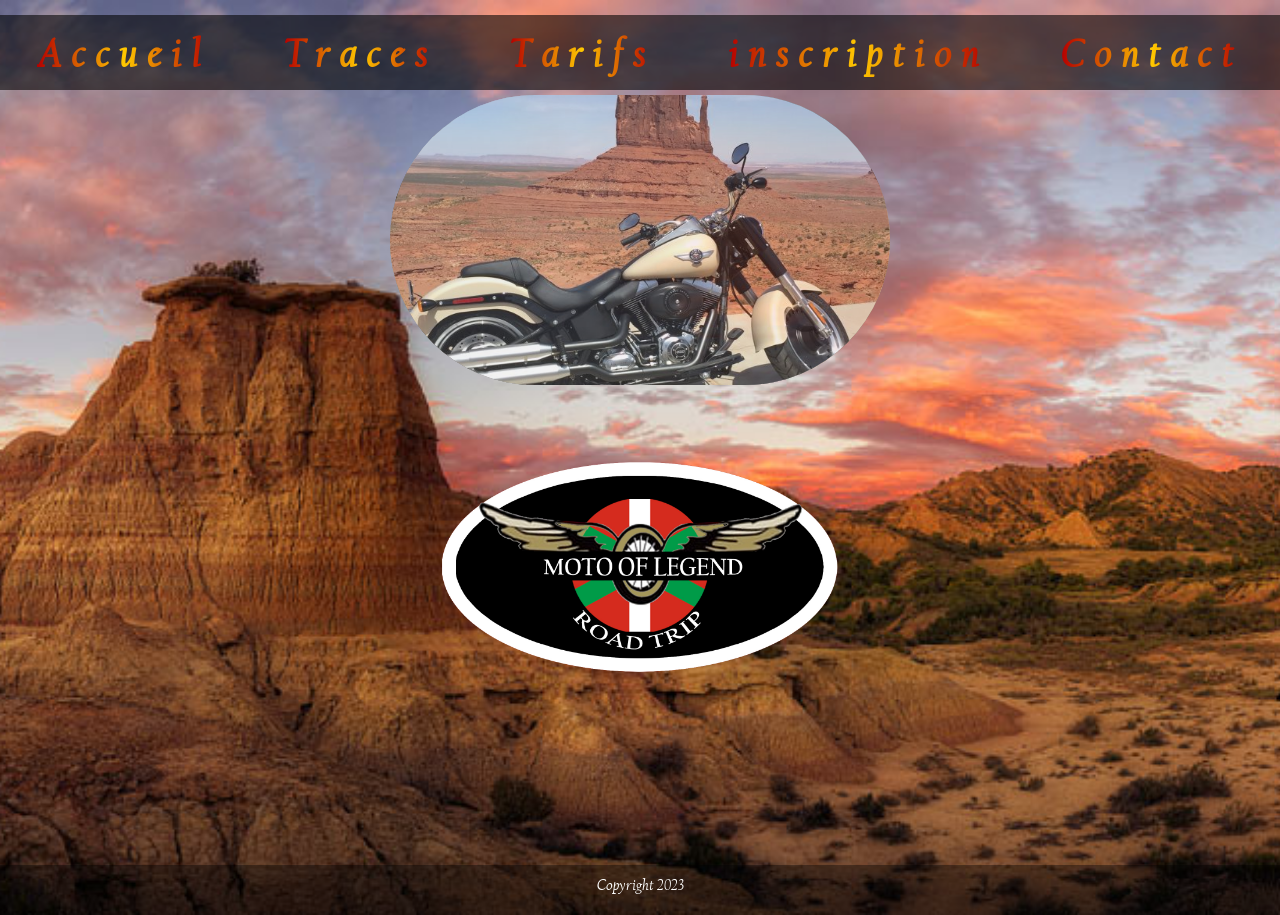
==== commit 2b9e94fc: "lfkhglsdjh" ====
--- a/index.html
+++ b/index.html
@@ -16,6 +16,7 @@
     <a href="#"> <span>Accueil</span></a>
     <a href="#"> <span>Traces</span></a>
     <a href="#"> <span>Tarifs</span></a>
+    <a href="#"> <span>inscription</span></a>
     <a href="#"> <span>Contact</span></a>
   </nav>
 
